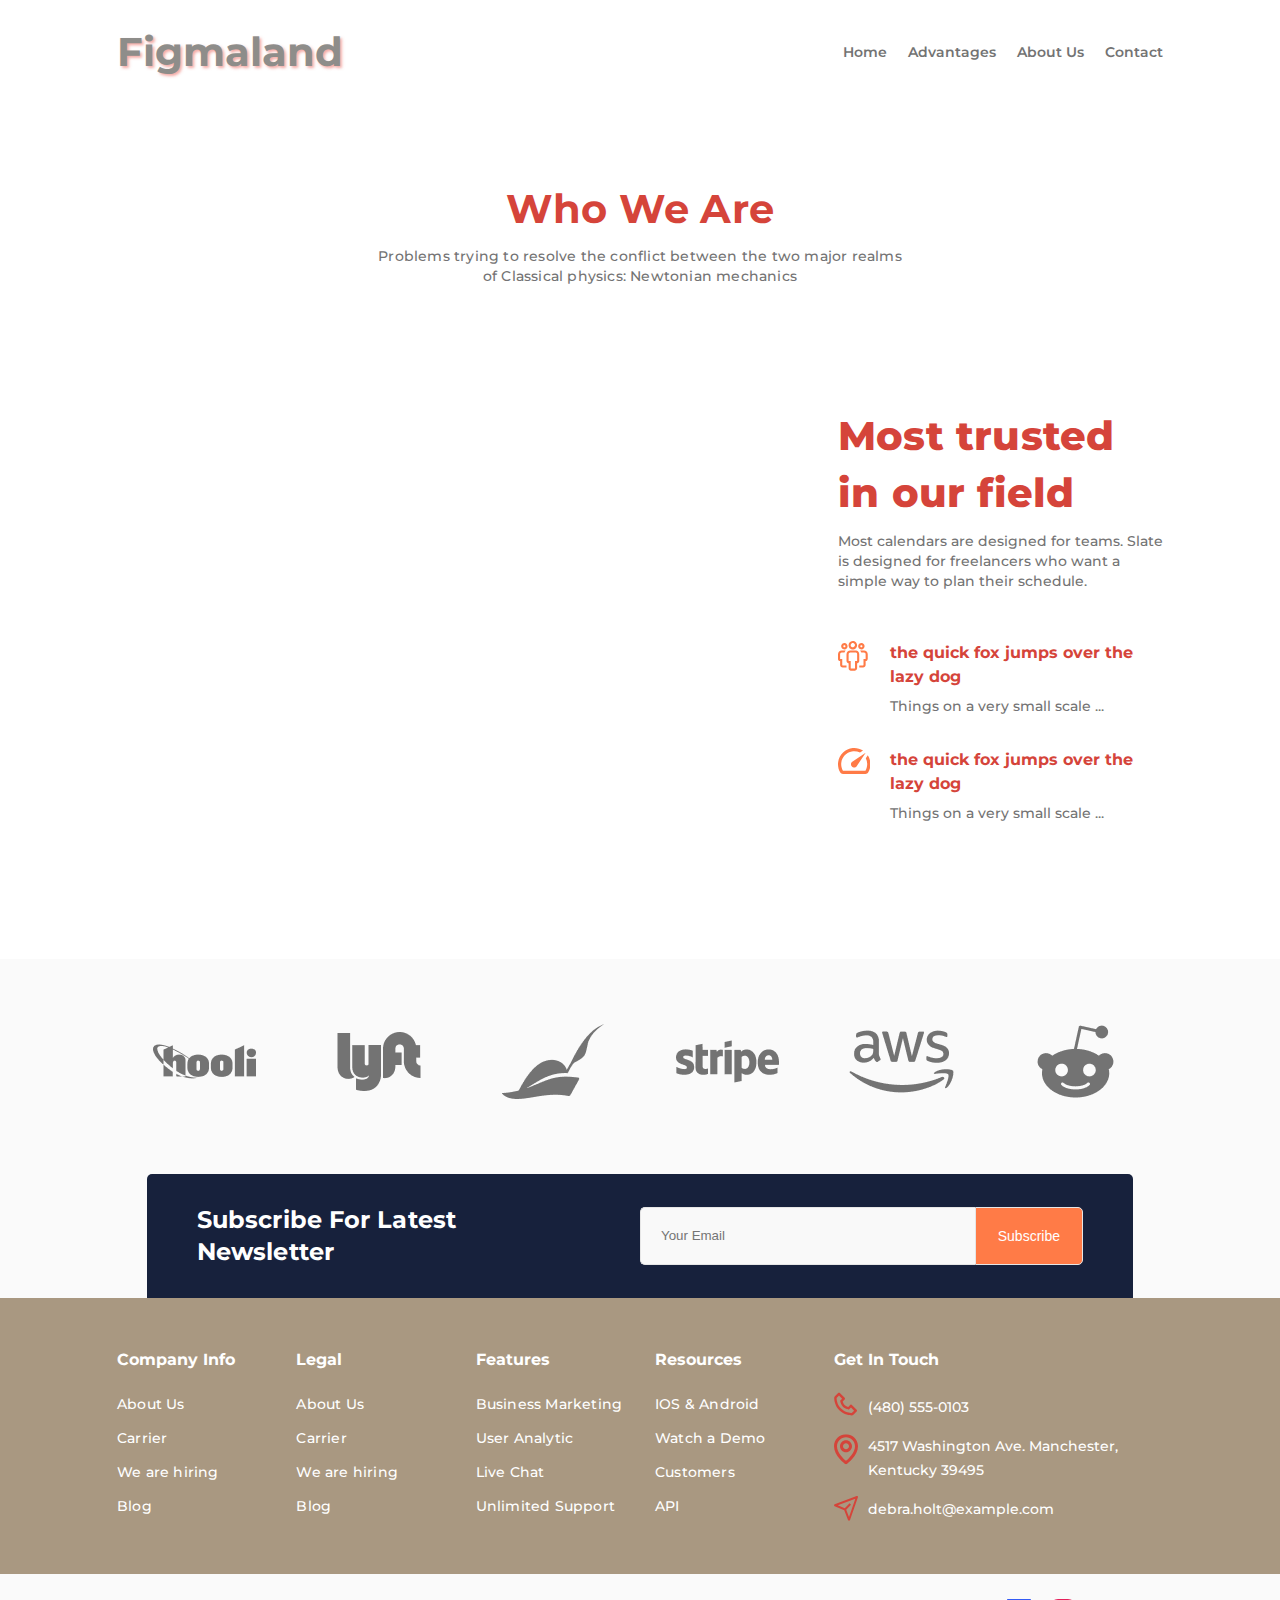
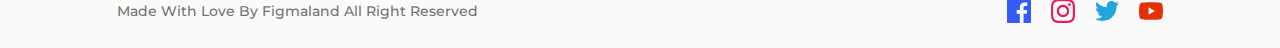
==== about.html @ 844ac3f7 "Add files via upload" ====
<!doctype html>
<html lang="en">
<head>
    <meta charset="UTF-8">
    <meta name="viewport"
          content="width=device-width, initial-scale=1.0">
    <meta http-equiv="X-UA-Compatible" content="ie=edge">
    <link href="https://fonts.googleapis.com/css2?family=Montserrat:wght@400;500;600;700;800&display=swap" rel="stylesheet">
    <link rel="stylesheet" href="css/reset.css">
    <link rel="stylesheet" href="css/style.css">
    <title>Figmaland - About Us</title>
</head>
<body>
    <div class="wrapper">
        <header class="header">
            <div class="header__container _container">
                <a href="index.html" class="header__logo">
                    Figmaland
                </a>
                <nav class="header__menu menu">
                    <ul class="menu__list">
                        <li class="menu__item">
                            <a href="index.html" class="menu__link">Home</a>
                        </li>
                        <li class="menu__item">
                            <a href="advantages.html" class="menu__link">Advantages</a>
                        </li>
                        <li class="menu__item">
                            <a href="about.html" class="menu__link">About Us</a>
                        </li>
                        <li class="menu__item">
                            <a href="contact.html" class="menu__link">Contact</a>
                        </li>
                    </ul>
                </nav>
            </div>
        </header>
        <main class="page">
            <section class="page__whoweare whoweare">
                <div class="whoweare__container _container">
                    <div class="whoweare__header header-block">
                    <h2 class="header-block__title">Who We Are</h2>
                    <div class="header-block__sub-title">
                        Problems trying to resolve the conflict between the two major realms <br>
                        of Classical physics: Newtonian mechanics
                    </div>
                </div>
                    <div class="whoweare__body">
                        <div class="whoweare__video">
                            <iframe width="560" height="315" src="https://www.youtube.com/embed/6fm567YGy5c"
                                    title="YouTube video player" frameborder="0" allow="accelerometer; autoplay;
                                    clipboard-write; encrypted-media; gyroscope; picture-in-picture" allowfullscreen>
                            </iframe>
                        </div>
                        <div class="whoweare__content">
                            <div class="whoweare__top">
                                <h2 class="whoweare__title">
                                    Most trusted in our field
                                </h2>
                                <div class="whoweare__text">
                                    Most calendars are designed for teams. Slate is designed for freelancers
                                    who want a simple way to plan their schedule.
                                </div>
                            </div>
                            <div class="whoweare__items">
                                <div class="whoweare__item item-whoweare">
                                    <div class="item-whoweare__icon">
                                        <img src="img/whoweare/icons/01.svg" alt="Quick fox">
                                    </div>
                                    <div class="item-whoweare__body">
                                        <div class="item-whoweare__title">
                                             the quick fox jumps over the lazy dog
                                         </div>
                                        <div class="item-whoweare__text">
                                            Things on a very small scale ...
                                        </div>
                                    </div>
                                </div>
                                <div class="whoweare__item item-whoweare">
                                    <div class="item-whoweare__icon">
                                        <img src="img/whoweare/icons/02.svg" alt="Quick fox">
                                    </div>
                                    <div class="item-whoweare__body">
                                        <div class="item-whoweare__title">
                                             the quick fox jumps over the lazy dog
                                         </div>
                                        <div class="item-whoweare__text">
                                            Things on a very small scale ...
                                        </div>
                                    </div>
                                </div>
                            </div>
                        </div>
                    </div>
                </div>
            </section>
            <section class="page__clients clients">
                <div class="clients__container _container">
                    <div class="clients__items">
                        <div class="clients__item">
                            <img src="img/clients/01.png" alt="clients">
                        </div>
                        <div class="clients__item">
                            <img src="img/clients/02.png" alt="clients">
                        </div>
                        <div class="clients__item">
                            <img src="img/clients/03.png" alt="clients">
                        </div>
                        <div class="clients__item">
                            <img src="img/clients/04.png" alt="clients">
                        </div>
                        <div class="clients__item">
                            <img src="img/clients/05.png" alt="clients">
                        </div>
                        <div class="clients__item">
                            <img src="img/clients/06.png" alt="clients">
                        </div>
                    </div>
                </div>
            </section>
            <section class="page__subscribe subscribe">
                <div class="subscribe__container _container">
                    <div class="subscribe__body">
                        <h4 class="subscribe__title">Subscribe For Latest Newsletter</h4>
                        <form action="#" class="subscribe__form">
                            <input autocomplete="off" type="email" required name="email" placeholder="Your Email"
                                   class="subscribe__input">
                            <button type="submit" class="subscribe__button">Subscribe</button>
                        </form>
                    </div>
                </div>
            </section>
        </main>
        <footer class="footer">
            <div class="footer__top">
                <div class="footer__main _container">
                    <div class="footer__row">
                        <div class="footer__column">
                        <h5 class="footer__label">Company Info</h5>
                        <nav class="footer__menu menu-footer">
                            <ul class="menu-footer__list">
                               <li class="menu-footer__item">
                                   <a href="#" class="menu-footer__link">About Us</a>
                               </li>
                                <li class="menu-footer__item">
                                   <a href="#" class="menu-footer__link">Carrier</a>
                               </li>
                                <li class="menu-footer__item">
                                   <a href="#" class="menu-footer__link">We are hiring</a>
                               </li>
                                <li class="menu-footer__item">
                                   <a href="#" class="menu-footer__link">Blog</a>
                               </li>
                            </ul>
                        </nav>
                    </div>
                        <div class="footer__column">
                            <h5 class="footer__label">Legal</h5>
                            <nav class="footer__menu menu-footer">
                                <ul class="menu-footer__list">
                                   <li class="menu-footer__item">
                                       <a href="#" class="menu-footer__link">About Us</a>
                                   </li>
                                    <li class="menu-footer__item">
                                       <a href="#" class="menu-footer__link">Carrier</a>
                                   </li>
                                    <li class="menu-footer__item">
                                       <a href="#" class="menu-footer__link">We are hiring</a>
                                   </li>
                                    <li class="menu-footer__item">
                                       <a href="#" class="menu-footer__link">Blog</a>
                                   </li>
                                </ul>
                            </nav>
                        </div>
                        <div class="footer__column">
                            <h5 class="footer__label">Features</h5>
                            <nav class="footer__menu menu-footer">
                                <ul class="menu-footer__list">
                                   <li class="menu-footer__item">
                                       <a href="#" class="menu-footer__link">Business Marketing</a>
                                   </li>
                                    <li class="menu-footer__item">
                                       <a href="#" class="menu-footer__link">User Analytic</a>
                                   </li>
                                    <li class="menu-footer__item">
                                       <a href="#" class="menu-footer__link">Live Chat</a>
                                   </li>
                                    <li class="menu-footer__item">
                                       <a href="#" class="menu-footer__link">Unlimited Support</a>
                                   </li>
                                </ul>
                            </nav>
                        </div>
                        <div class="footer__column">
                            <h5 class="footer__label">Resources</h5>
                            <nav class="footer__menu menu-footer">
                                <ul class="menu-footer__list">
                                   <li class="menu-footer__item">
                                       <a href="#" class="menu-footer__link">IOS & Android</a>
                                   </li>
                                    <li class="menu-footer__item">
                                       <a href="#" class="menu-footer__link">Watch a Demo</a>
                                   </li>
                                    <li class="menu-footer__item">
                                       <a href="#" class="menu-footer__link">Customers</a>
                                   </li>
                                    <li class="menu-footer__item">
                                       <a href="#" class="menu-footer__link">API</a>
                                   </li>
                                </ul>
                            </nav>
                        </div>
                        <div class="footer__column">
                            <h5 class="footer__label">Get In Touch</h5>
                            <div class="footer__contacts contacts-footer">
                                <a href="tel:4805550103" class="contacts-footer__item contacts-footer__item_phone">
                                    (480) 555-0103
                                </a>
                                <a href="#" class="contacts-footer__item contacts-footer__item_map">
                                    4517 Washington Ave. Manchester, Kentucky 39495
                                </a>
                                <a href="mailto:debra.holt@example.com" class="contacts-footer__item contacts-footer__item_email">
                                    debra.holt@example.com
                                </a>
                            </div>
                        </div>
                    </div>
                </div>
            </div>
            <div class="footer__bottom">
                <div class="footer__container _container">
                    <div class="footer__copy">
                        Made With Love By Figmaland All Right Reserved
                    </div>
                    <div class="footer__social social">
                        <a href="#" class="social__item">
                            <img src="img/footer/social/01.svg" alt="facebook">
                        </a>
                        <a href="#" class="social__item">
                            <img src="img/footer/social/02.svg" alt="instagram">
                        </a>
                        <a href="#" class="social__item">
                            <img src="img/footer/social/03.svg" alt="twitter">
                        </a>
                        <a href="#" class="social__item">
                            <img src="img/footer/social/04.svg" alt="youtube">
                        </a>
                    </div>
                </div>
            </div>
        </footer>
    </div>
</body>
</html>
---- css/style.css ----
html, body {
    height: 100%;
    line-height: 1;
    font-size: 14px;
    font-family: Montserrat, sans-serif;
    font-weight: 500;
    background-color: #fafafa;
    color: #d5443a  ;
}

.wrapper {
    min-height: 100%;
    overflow: hidden;
    display: flex;
    flex-direction: column;
}

._container {
    max-width: 1046px;
    padding: 0 15px;
    margin: 0 auto;
    box-sizing: content-box;
}

._ibg {
    position: relative;
}

._ibg img {
    position: absolute;
    width: 100%;
    height: 100%;
    top: 0;
    left: 0;
    object-fit: cover;
}

/* ----------------- HEADER ----------------------- */

.header {
    position: absolute;
    width: 100%;
    left: 0;
    top: 0;
    z-index: 50;
}

.header__container {
    display: flex;
    min-height: 104px;
    align-items: center;
    justify-content: space-between;

}
@media (max-width: 479px) {
    .header__container {
        min-height: 70px;
        flex-direction: column;
        padding-top: 5px;
        justify-content: space-between;
    }
}

.header__logo {
    font-size: 40px;
    font-weight: 700;
    color: #8E8D8A;
    padding: 20px 0;
    width: 350px;
    text-shadow: 2px 2px 3px #e8594f83;
}

.header__logo:hover{
    font-size: 50px;
    color: #E85A4F;
    text-shadow: 2px 2px 3px #8e8d8ab4;
}

.header__menu {
    margin-left: 133px;
}
@media (max-width: 992px) {
    .header__menu {
        margin-left: 80px;
    }
}
@media (max-width: 767px) {
    .header__menu {
        margin-left: 40px;
    }
}
@media (max-width: 479px) {
    .header__menu {
        margin: 0;
    }
}

.menu__list {
    display: flex;
    flex-wrap: wrap;
}

.menu__item:not(:last-child) {
    margin-right: 21px;
}
@media (max-width: 479px) {
    .menu__item:not(:last-child) {
        margin-right: 10px;
    }
}
@media (max-width: 360px) {
    .menu__item {
        text-align: center;
        flex: 0 1 50%;
    }
    .menu__item:not(:last-child) {
        margin-right: 0;
    }
}

.menu__link {
    color: #737373;
    font-weight: 600;
    line-height: calc(24 / 14);
}
.menu__link:hover {
    text-decoration: underline;
}
@media (max-width: 479px) {
    .menu__link {
        font-size: 16px;
    }
}

/* ----------------- PAGE ----------------------- */

.page {
    flex: 1 1 auto;
}

.page_picture{
    background-image: url("img/mainblock/01.jpg");
}

.page__services {
    position: relative;
    z-index: 2;
    margin-top: -111px;
}

.page__clients:not(:last-child) {
    margin-bottom: 10px;
}

/* ----------------- MAIN-BLOCK ----------------------- */

.main-block {
    position: relative;
}

.main-block__body {
    padding: 184px 0 191px 0;
    position: relative;
    
    max-width: 400px;
    z-index: 2;
}
@media (max-width: 992px) {
    .main-block__body {
        padding: 120px 0 191px 0;
    }
}
@media (max-width: 479px) {
    .main-block__body {
        padding: 115px 0 160px 0;
    }
}

.main-block__body > *:not(:last-child) {
    margin-bottom: 35px;
}

.main-block__title {
    font-size: 58px;
    line-height: calc(80 / 58);
    font-weight: 800;
    letter-spacing: 0.2px;
    text-shadow: 2px 2px 3px rgba(63, 55, 55, 0.5);
}
@media (max-width: 479px) {
    .main-block__title {
        font-size: 42px;
    }
}

.main-block__text {
    color: #737373;
    font-size: 20px;
    line-height: calc(30 / 20);
}
@media (max-width: 479px) {
    .main-block__text {
        color: #4c4c4c;
    }
}

.main-block__buttons {
    display: inline-flex;
    flex-wrap: wrap;
    margin: -10px 0;
}

.main-block__button {
    border-radius: 37px;
    display: flex;
    min-height: 48px;
    justify-content: center;
    align-items: center;
    text-align: center;
    padding: 5px 30px;
    font-weight: 700;
    line-height: calc(28 / 14);
    letter-spacing: 0.2px;
    margin: 10px 0;
}
@media (max-width: 479px) {
    .main-block__button {
        flex: 1 1 100%;
    }
}
@media (min-width: 479px) {
    .main-block__button:not(:last-child) {
        margin-right: 10px;
    }
}

.main-block__button_orange {
    background: #E85A4F  ;
    color: #EAE7DC;
}

.main-block__button_orange:hover {
    background-color: #EAE7DC;
    color: #E85A4F;
}

.main-block__button_border {
    color: #EAE7DC;
    border: 1px solid #EAE7DC;
}

.main-block__button_border:hover {
    background-color: #D8C3A5 ;
    color: #fff;
}

.main-block__image {
    position: absolute;
    width: 100%;
    height: 100%;
    top: 0;
    left: 0;

}
@media (max-width: 1300px) {
    .main-block__image img {
        object-position: right;
    }
}

.advantages_picture{
    opacity: 0.6;
    position: absolute;
    width: 100%;
    height: 100%;


}




/* ----------------- SERVICES ----------------------- */

.services__body {
    margin-bottom: 100px;
    margin-top: 30px;
}

@media (min-width: 670px) {
    .services__body {
        display: flex;
        flex-wrap: wrap;
        align-items: center;
        margin-left: -15px;
        margin-right: -15px;
        justify-content: center;
    }
}

.services__column {
    flex: 0 1 33.33%;
    height: 295px;
}
@media (min-width: 670px) {
    .services__column {
        padding: 0 15px;
        max-width: 300px;
    }
}
@media (max-width: 992px) {
    .services__column {
        flex: 0 1 50%;
    }
    .services__column:last-child {
        flex: 1 1 100%;
    }
    .services__column:not(:last-child) {
        margin-bottom: 30px;
    }
}

.services__item {
    height: 100%;
    box-shadow: 12px 13px 10px rgba(0, 0, 0, 0.4);
    background-color: #fff;
    padding: 35px;
    border-radius: 10px;
    border: 3px solid #D8C3A5;
}
@media (max-width: 479px) {
    .services__item {
        padding: 25px;
    }
}

.item-service > *:not(:last-child) {
    margin-bottom: 10px;
}

.item-service__title {
    font-weight: 700;
    font-size: 24px;
    letter-spacing: 0.1px;
    line-height: calc(32 / 24);
    color:#D8C3A5;
}

.item-service_green {
    background-color: #8E8D8A ;
}

.item-service_green .item-service__text {
    color: #fff;
}

.item-service__text {
    color: #737373;
    line-height: calc(20 / 14);
}

/* ----------------- HEADER-BLOCK ----------------------- */

.header-block {
    text-align: center;
    line-height: calc(57 / 40);
    letter-spacing: 0.2px;
}

.header-block__title {
    font-weight: 700;
    font-size: 40px;
}
.header-block__title:not(:last-child) {
    margin-bottom: 10px;
}

.header-block__sub-title {
    color: #737373;
}

/* ----------------- ADVANTAGES ----------------------- */

.advantages {
    padding-top: 180px;
    position: relative;
}
@media (max-width: 992px) {
    .advantages {
        padding-top: 180px;
    }
}

.advantages__header {
    margin-top: 100px;
}

.advantages__body {
    display: flex;
    flex-wrap: wrap;
    margin: 150px -15px -30px;
    justify-content: space-around;

}

.advantages__column {
    padding: 0 15px;
    margin-bottom: 30px;
    flex: 0 1 25%;
    height: 241px;
}
@media (max-width: 1020px) {
    .advantages__column {
        flex: 0 1 50%;
    }
}
@media (max-width: 560px) {
    .advantages__column {
        flex: 0 1 100%;
    }
}

.advantages__item {
    border: 4px solid #a99881;
    padding: 30px;
    font-weight: 700;
    text-align: center;
    border-radius: 10PX;
    height: 241px;
}
.advantages__item > *:not(:last-child) {
    margin-bottom: 10px;
}

.advantages__icon {
    height: 48px;
    display: flex;
    align-items: flex-end;
    justify-content: center;
}

.advantages__value {
    font-size: 40px;
    line-height: calc(57 / 40);
}

.advantages__text {
    color: #737373;
    font-size: 16px;
    letter-spacing: 0.1px;
    line-height: calc(24 / 16);
}

/* ----------------- PRACTICE ----------------------- */

.practice {
    padding: 125px 0 80px 0;
}

.practice__header {
    margin-bottom: 45px;
}

.practice__body {
    margin: 0 -20px;
    padding-bottom: 30px;
    display: flex;
    flex-wrap: wrap;
}

.practice__column {
    padding: 0 20px;
    margin-bottom: 30px;
    flex: 0 1 25%;
}
@media (max-width: 1040px) {
    .practice__column {
        flex: 0 1 50%;
    }
}
@media (max-width: 630px) {
    .practice__column {
        flex: 0 1 100%;
    }
}

.item-practice {
    background-color: #fff;
    height: 100%;
    display: flex;
    flex-direction: column;
}

.item-practice__content {
    padding: 30px;
    flex: 1 1 auto;
}

.item-practice__link {
    color: inherit;
    display: inline-block;
}
.item-practice__link:hover {
    text-decoration: underline;
}
.item-practice__link:not(:last-child) {
    margin-bottom: 15px;
}

.item-practice__title {
    letter-spacing: 0.1px;
    font-size: 16px;
    font-weight: 700;
    line-height: calc(24 / 16);
}

.item-practice__text {
    color: #737373;
    line-height: calc(20 / 14);
}

.item-practice__image {
    display: block;
    padding-bottom: 60%;
}

/* ----------------- WHO WE ARE ----------------------- */

.whoweare {
    background-color: #fff;
    padding: 180px 0 130px 0;
}
@media (max-width: 767px) {
    .whoweare {
        padding: 180px 0 80px 0;
    }
}

.whoweare__header {
    margin-bottom: 100px;
}

.whoweare__body {
    display: flex;
    align-items: flex-start;
}
@media (max-width: 950px) {
    .whoweare__body {
        flex-direction: column-reverse;
        align-items: stretch;
    }
}

.whoweare__video {
    flex: 0 0 calc(600 / 1046 * 100%);
    padding-bottom: calc(442 / 1046 * 100%);
    position: relative;
}

.whoweare__video iframe {
    position: absolute;
    width: 100%;
    height: 100%;
    top: 0;
    left: 0;
    object-fit: cover;
}
@media (max-width: 950px) {
    .whoweare__video {
        padding-bottom: calc(315 / 560 * 100%);
    }

    .whoweare__video:not(:last-child) {
        margin-top: 50px;
    }
}


.whoweare__content {
    flex: 1 1 auto;
    padding: 20px 0 0 121px;
}
@media (max-width: 1080px) {
    .whoweare__content {
        padding: 0 0 0 50px;
    }
}
@media (max-width: 950px) {
    .whoweare__content {
        padding: 0;
    }
}

.whoweare__top:not(:last-child) {
    margin-bottom: 50px;
}

.whoweare__title {
    font-weight: 800;
    font-size: 40px;
    letter-spacing: 0.2px;
    line-height: calc(57 / 40);
}
.whoweare__title:not(:last-child) {
    margin-bottom: 10px;
}
@media (max-width: 950px) {
    .whoweare__title {
        font-size: 28px;
    }
}

.whoweare__text {
    color: #737373;
    line-height: calc(20 / 14);
}

.item-whoweare {
    display: flex;
}

.item-whoweare:not(:last-child) {
    margin-bottom: 30px;
}

.item-whoweare__icon {
    flex: 0 0 32px;
}

.item-whoweare__body {
    flex: 1 1 auto;
    padding-left: 20px;
}

.item-whoweare__title {
    font-weight: 700;
    font-size: 16px;
    line-height: calc(24 / 16);
}

.item-whoweare__title:not(:last-child) {
    margin-bottom: 5px;
}

.item-whoweare__text {
    color: #737373;
    line-height: calc(24 / 14);
}

/* ----------------- CLIENTS ----------------------- */

.clients {
    padding: 50px 0;
}

.clients__items {
    display: flex;
    align-items: center;
    justify-content: center;
    flex-wrap: wrap;
}

.clients__item {
    flex: 0 1 16.667%;
    padding: 15px;
    text-align: center;
    min-width: 140px;
}

.clients__item img {
    max-width: 100%;
}

/* ----------------- SUBSCRIBE ----------------------- */

.subscribe__body {
    padding: 30px 50px;
    align-items: center;
    background: #17213C;
    border-radius: 5px 5px 0 0;
}
@media (min-width: 1070px) {
    .subscribe__body {
        margin: 0 30px;
    }
}

.subscribe__title {
    color: #fff;
    font-size: 24px;
    line-height: calc(32 / 24);
    font-weight: 700;
    letter-spacing: 0.1px;
}
@media (min-width: 810px) {
    .subscribe__body {
        display: flex;
        justify-content: space-between;
    }
    .subscribe__title {
        max-width: 266px;
    }
}
@media (max-width: 810px) {
    .subscribe__body {
        margin: 0 -15px;
        padding: 20px 15px;
    }
    .subscribe__title {
        margin-bottom: 20px;
    }
}

.subscribe__form {
    flex: 0 1 50%;
    display: flex;
    align-items: center;
}

.subscribe__input {
    width: 100%;
    flex: 1 1 auto;
    min-height: 58px;
    padding: 0 20px;
    color: #737373;
    background: #F9F9F9;
    border: 1px solid #E6E6E6;
    border-right: 0;
    border-radius: 5px 0 0 5px;
}
.subscribe__input:focus {
    color: #000;
}

.subscribe__button {
    background: #FF7B47;
    color: #fff;
    font-size: 14px;
    line-height: calc(28 / 14);
    border: 1px solid #E6E6E6;
    border-radius: 0 5px 5px 0;
    display: flex;
    min-height: 58px;
    justify-content: center;
    align-items: center;
    padding: 0 22px;
    transition: all 0.3s ease 0s;
}
.subscribe__button:hover {
    cursor: pointer;
    color: #FF7B47;
    border: 1px solid #FF7B47;
    background: #fff;
}

/* ----------------- GET IN TOUCH ----------------------- */

.getintouch {
    padding: 180px 0 130px 0;
}
@media (max-width: 992px) {
    .getintouch {
        padding: 180px 0 40px 0;
    }
}

.getintouch__header {
    margin-bottom: 80px;
}

.getintouch__items {
    margin: 0 -15px;
}

@media (min-width: 992px) {
    .getintouch__items {
        margin: 0;
        display: flex;
        align-items: center;
    }
}

.getintouch__item {
    flex: 0 1 33.333%;
}

.item-getintouch {
    display: flex;
    flex-direction: column;
    justify-content: center;
    align-items: center;
    background-color: #fff;
    padding: 50px 15px;
}

.item-getintouch_active {
    padding: 80px 15px;
    color: #fff;
    background: #252B42;
}
@media (max-width: 992px) {
    .item-getintouch_active {
        padding: 50px 15px;
    }
}

.item-getintouch > *:not(:last-child) {
    margin-bottom: 15px;
}

.item-getintouch__emails {
    display: flex;
    flex-direction: column;
    justify-content: center;
    align-items: center;
}

.item-getintouch__email {
    color: inherit;
    font-weight: 600;
    line-height: calc(24 / 14);
}

.item-getintouch__email:hover {
    text-decoration: underline;
}

.item-getintouch__label {
    font-weight: 700;
    font-size: 16px;
    line-height: calc(24 / 16);
}

.item-getintouch__button {
    min-height: 44px;
    line-height: calc(24 / 14);
    padding: 5px 20px;
    border: 1px solid #FF7B47;
    border-radius: 5px;
    color: #FF7B47;
    font-weight: 600;
    display: flex;
    justify-content: center;
    align-items: center;
    text-align: center;
    transition: all 0.3s ease 0s;
}
.item-getintouch__button:hover {
    color: #fff;
    background-color: #FF7B47;
}

.item-getintouch_active .item-getintouch__button {
    color: #fff;
    border: 1px solid #fff;
}

.item-getintouch_active .item-getintouch__button:hover {
    color: #252B42;
    background-color: #fff;
}

/* ----------------- CONTACT ----------------------- */

.contact {
    background-color: #fff;
    padding: 42px 0;
}

.contact__content {
    padding: 0 0 20px 0;
}

@media (min-width: 768px) {
    .contact__body {
        display: flex;
        align-items: center;
        justify-content: space-between;
    }
    .contact__content {
        padding: 0 20px 0 0;
    }
}

.contact__title {
    font-weight: 700;
    letter-spacing: 0.1px;
    font-size: 24px;
    line-height: calc(32 / 24);
    padding-right: 20px;
}
.contact__title:not(:last-child) {
    margin-bottom: 10px;
}

.contact__text {
    color: #737373;
    line-height: calc(24 / 14);
}

.contact__button {
    min-height: 58px;
    padding: 5px 40px;
    font-weight: 700;
    display: flex;
    justify-content: center;
    align-items: center;
    text-align: center;
    background: #FF7B47;
    color: #fff;
    border-radius: 5px;
    border: 1px solid #FF7B47;
    transition: all 0.3s ease 0s;
}
.contact__button:hover {
    color: #FF7B47;
    background: #fff;
    cursor: pointer;
}

/* ----------------- FOOTER ----------------------- */

.footer__top {
    background: #a99881;
    padding: 35px 0;
}

.footer__row {
    display: flex;
    flex-wrap: wrap;
    margin: 0 -15px;
}

.footer__column {
    padding: 15px 15px;
    flex: 0 1 16.667%;
}
.footer__column:last-child {
    flex: 0 1 33.334%;
}
@media (max-width: 992px) {
    .footer__column {
        flex: 0 1 25%;
    }
    .footer__column:last-child {
        flex: 0 1 100%;
    }
}
@media (max-width: 767px) {
    .footer__column {
        flex: 0 1 50%;
    }
    .footer__column:last-child {
        flex: 0 1 100%;
    }
}

.footer__label {
    color: #fff;
    font-weight: 700;
    font-size: 16px;
    line-height: calc(24 / 16);
    margin-bottom: 20px;
}

.menu-footer__item:not(:last-child) {
    margin-bottom: 10px;
}

.menu-footer__link {
    color: #fff;
    display: inline-block;
    line-height: calc(24 / 14);
    letter-spacing: 0.2px;
}
.menu-footer__link:hover {
    text-decoration: underline;
}

.contacts-footer {
    display: flex;
    flex-direction: column;
}

.contacts-footer__item {
    padding-left: 34px;
    color: #fff;
    line-height: calc(24 / 14);
    display: flex;
    align-items: center;
    min-height: 30px;
}
.contacts-footer__item:hover {
    text-decoration: underline;
}
.contacts-footer__item:not(:last-child) {
    margin-bottom: 12px;
}

.contacts-footer__item_phone {
    background: url("../img/footer/icons/01.svg") 0 0 no-repeat;
}

.contacts-footer__item_map {
    background: url("../img/footer/icons/02.svg") 0 0 no-repeat;
}

.contacts-footer__item_email {
    background: url("../img/footer/icons/03.svg") 0 0 no-repeat;
}

.footer__bottom {
    padding: 25px 0;
}

.footer__container {
    display: flex;
    justify-content: space-between;
    align-items: center;
}

.footer__copy {
    color: #737373;
    line-height: calc(24 / 14);
}
@media (max-width: 767px) {
    .footer__container {
        flex-direction: column;
    }
    .footer__copy {
        flex-direction: column;
        margin-bottom: 15px;
        text-align: center;
    }
}

.social {
    display: flex;
    align-items: center;
}

.social__item:not(:last-child) {
    margin-right: 20px;
}
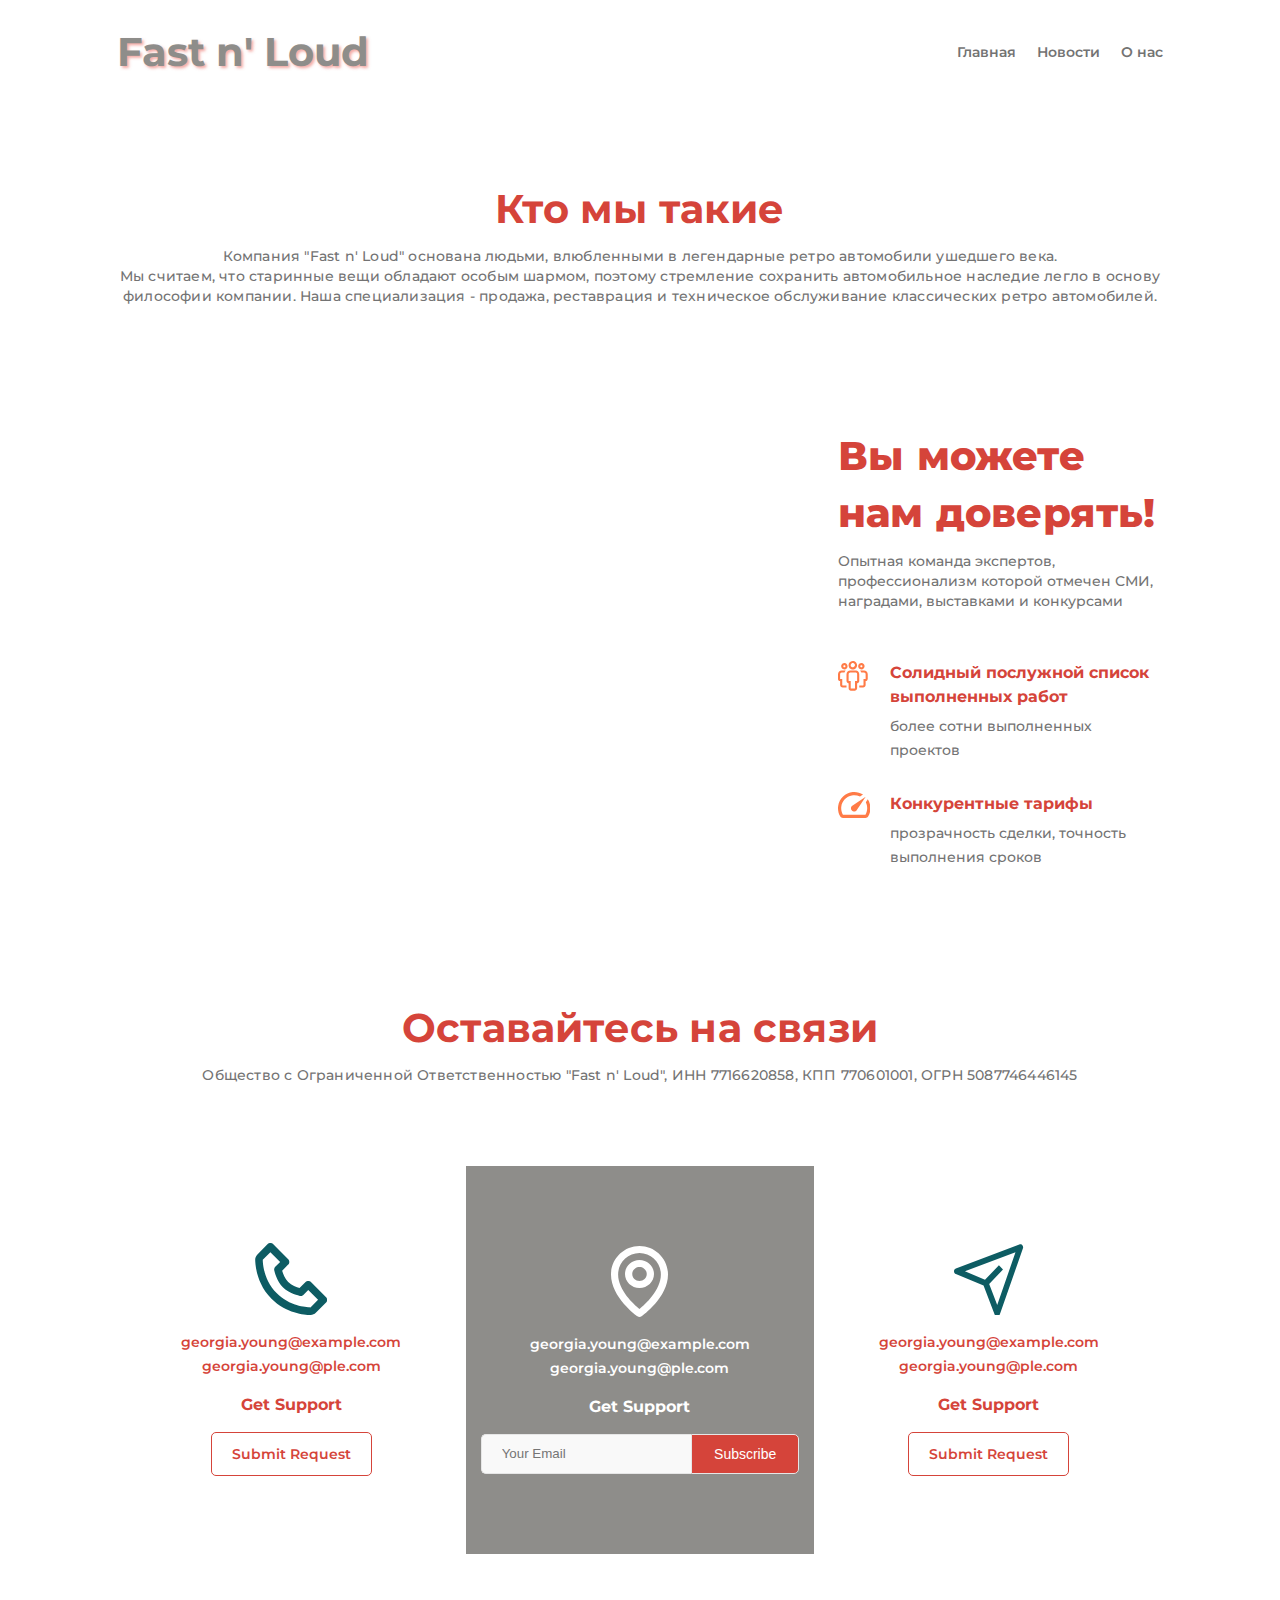
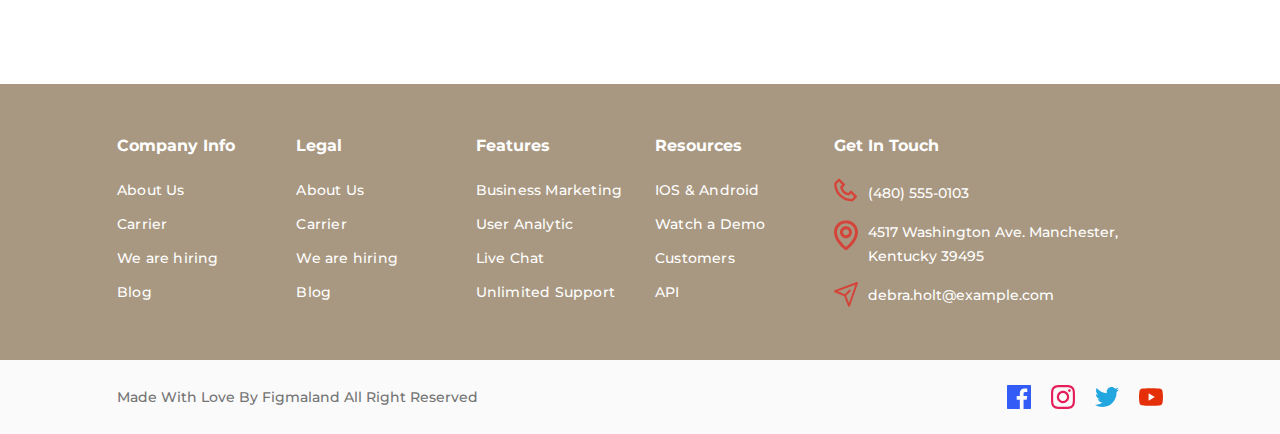
==== commit 3eb123df: "Add files via upload" ====
--- a/about.html
+++ b/about.html
@@ -8,28 +8,25 @@
     <link href="https://fonts.googleapis.com/css2?family=Montserrat:wght@400;500;600;700;800&display=swap" rel="stylesheet">
     <link rel="stylesheet" href="css/reset.css">
     <link rel="stylesheet" href="css/style.css">
-    <title>Figmaland - About Us</title>
+    <title>Fast n' Loud - About Us</title>
 </head>
 <body>
     <div class="wrapper">
         <header class="header">
             <div class="header__container _container">
                 <a href="index.html" class="header__logo">
-                    Figmaland
+                    Fast n' Loud
                 </a>
                 <nav class="header__menu menu">
                     <ul class="menu__list">
                         <li class="menu__item">
-                            <a href="index.html" class="menu__link">Home</a>
+                            <a href="index.html" class="menu__link">Главная</a>
                         </li>
                         <li class="menu__item">
-                            <a href="advantages.html" class="menu__link">Advantages</a>
+                            <a href="advantages.html" class="menu__link">Новости</a>
                         </li>
                         <li class="menu__item">
-                            <a href="about.html" class="menu__link">About Us</a>
-                        </li>
-                        <li class="menu__item">
-                            <a href="contact.html" class="menu__link">Contact</a>
+                            <a href="about.html" class="menu__link">О нас</a>
                         </li>
                     </ul>
                 </nav>
@@ -39,15 +36,16 @@
             <section class="page__whoweare whoweare">
                 <div class="whoweare__container _container">
                     <div class="whoweare__header header-block">
-                    <h2 class="header-block__title">Who We Are</h2>
+                    <h2 class="header-block__title">Кто мы такие</h2>
                     <div class="header-block__sub-title">
-                        Problems trying to resolve the conflict between the two major realms <br>
-                        of Classical physics: Newtonian mechanics
+                        Компания "Fast n' Loud" основана людьми, влюбленными в легендарные ретро автомобили ушедшего века.<br> Мы считаем, что старинные вещи обладают особым шармом, поэтому стремление сохранить автомобильное наследие легло в основу философии компании. Наша специализация - продажа, реставрация и техническое обслуживание классических ретро автомобилей.
+  
+
                     </div>
                 </div>
                     <div class="whoweare__body">
                         <div class="whoweare__video">
-                            <iframe width="560" height="315" src="https://www.youtube.com/embed/6fm567YGy5c"
+                            <iframe width="560" height="315" src="https://www.youtube.com/embed/tU_KvQkrL_k"
                                     title="YouTube video player" frameborder="0" allow="accelerometer; autoplay;
                                     clipboard-write; encrypted-media; gyroscope; picture-in-picture" allowfullscreen>
                             </iframe>
@@ -55,11 +53,10 @@
                         <div class="whoweare__content">
                             <div class="whoweare__top">
                                 <h2 class="whoweare__title">
-                                    Most trusted in our field
+                                    Вы можете нам доверять!
                                 </h2>
                                 <div class="whoweare__text">
-                                    Most calendars are designed for teams. Slate is designed for freelancers
-                                    who want a simple way to plan their schedule.
+                                    Опытная команда экспертов, профессионализм которой отмечен СМИ, наградами, выставками и конкурсами
                                 </div>
                             </div>
                             <div class="whoweare__items">
@@ -69,10 +66,9 @@
                                     </div>
                                     <div class="item-whoweare__body">
                                         <div class="item-whoweare__title">
-                                             the quick fox jumps over the lazy dog
-                                         </div>
+                                            Солидный послужной список выполненных работ                                         </div>
                                         <div class="item-whoweare__text">
-                                            Things on a very small scale ...
+                                            более сотни выполненных проектов
                                         </div>
                                     </div>
                                 </div>
@@ -82,10 +78,10 @@
                                     </div>
                                     <div class="item-whoweare__body">
                                         <div class="item-whoweare__title">
-                                             the quick fox jumps over the lazy dog
+                                            Конкурентные тарифы
                                          </div>
                                         <div class="item-whoweare__text">
-                                            Things on a very small scale ...
+                                            прозрачность сделки, точность выполнения сроков
                                         </div>
                                     </div>
                                 </div>
@@ -94,39 +90,65 @@
                     </div>
                 </div>
             </section>
-            <section class="page__clients clients">
-                <div class="clients__container _container">
-                    <div class="clients__items">
-                        <div class="clients__item">
-                            <img src="img/clients/01.png" alt="clients">
-                        </div>
-                        <div class="clients__item">
-                            <img src="img/clients/02.png" alt="clients">
-                        </div>
-                        <div class="clients__item">
-                            <img src="img/clients/03.png" alt="clients">
-                        </div>
-                        <div class="clients__item">
-                            <img src="img/clients/04.png" alt="clients">
-                        </div>
-                        <div class="clients__item">
-                            <img src="img/clients/05.png" alt="clients">
-                        </div>
-                        <div class="clients__item">
-                            <img src="img/clients/06.png" alt="clients">
-                        </div>
-                    </div>
-                </div>
-            </section>
-            <section class="page__subscribe subscribe">
-                <div class="subscribe__container _container">
-                    <div class="subscribe__body">
-                        <h4 class="subscribe__title">Subscribe For Latest Newsletter</h4>
-                        <form action="#" class="subscribe__form">
-                            <input autocomplete="off" type="email" required name="email" placeholder="Your Email"
-                                   class="subscribe__input">
-                            <button type="submit" class="subscribe__button">Subscribe</button>
-                        </form>
+            <section class="page__getintouch getintouch">
+                <div class="getintouch__container _container">
+                    <div class="getintouch__header header-block">
+                    <h2 class="header-block__title">Оставайтесь на связи</h2>
+                    <div class="header-block__sub-title">
+                        Общество с Ограниченной Ответственностью  "Fast n' Loud", ИНН 7716620858, КПП 770601001, ОГРН 5087746446145
+
+                    </div>
+                </div>
+                    <div class="getintouch__items">
+                        <div class="getintouch__item item-getintouch">
+                            <div class="item-getintouch__icon">
+                                <img src="img/getintouch/01.svg" alt="getintouch">
+                            </div>
+                            <div class="item-getintouch__emails">
+                                <a href="mailto:georgia.young@example.com" class="item-getintouch__email">
+                                    georgia.young@example.com
+                                </a>
+                                <a href="mailto:georgia.young@ple.com" class="item-getintouch__email">
+                                    georgia.young@ple.com
+                                </a>
+                            </div>
+                            <div class="item-getintouch__label">Get Support</div>
+                            <a href="#" class="item-getintouch__button">Submit Request</a>
+                        </div>
+                        <div class="getintouch__item item-getintouch item-getintouch_active">
+                            <div class="item-getintouch__icon">
+                                <img src="img/getintouch/02.svg" alt="getintouch">
+                            </div>
+                            <div class="item-getintouch__emails">
+                                <a href="mailto:georgia.young@example.com" class="item-getintouch__email">
+                                    georgia.young@example.com
+                                </a>
+                                <a href="mailto:georgia.young@ple.com" class="item-getintouch__email">
+                                    georgia.young@ple.com
+                                </a>
+                            </div>
+                            <div class="item-getintouch__label">Get Support</div>
+                            <form action="#" class="subscribe__form">
+                                <input autocomplete="off" type="email" required name="email" placeholder="Your Email"
+                                       class="subscribe__input">
+                                <button type="submit" class="subscribe__button">Subscribe</button>
+                            </form>
+                        </div>
+                        <div class="getintouch__item item-getintouch">
+                            <div class="item-getintouch__icon">
+                                <img src="img/getintouch/03.svg" alt="getintouch">
+                            </div>
+                            <div class="item-getintouch__emails">
+                                <a href="mailto:georgia.young@example.com" class="item-getintouch__email">
+                                    georgia.young@example.com
+                                </a>
+                                <a href="mailto:georgia.young@ple.com" class="item-getintouch__email">
+                                    georgia.young@ple.com
+                                </a>
+                            </div>
+                            <div class="item-getintouch__label">Get Support</div>
+                            <a href="#" class="item-getintouch__button">Submit Request</a>
+                        </div>
                     </div>
                 </div>
             </section>
--- a/css/style.css
+++ b/css/style.css
@@ -138,10 +138,6 @@
     flex: 1 1 auto;
 }
 
-.page_picture{
-    background-image: url("img/mainblock/01.jpg");
-}
-
 .page__services {
     position: relative;
     z-index: 2;
@@ -271,10 +267,13 @@
 .advantages_picture{
     opacity: 0.6;
     position: absolute;
-    width: 100%;
-    height: 100%;
-
-
+
+
+}
+
+.advanteges_img{
+        height: 100vh;
+        width: 100vw;
 }
 
 
@@ -384,6 +383,8 @@
 .advantages {
     padding-top: 180px;
     position: relative;
+    height: 100vh;
+    width: 100vw;
 }
 @media (max-width: 992px) {
     .advantages {
@@ -391,9 +392,7 @@
     }
 }
 
-.advantages__header {
-    margin-top: 100px;
-}
+
 
 .advantages__body {
     display: flex;
@@ -451,10 +450,15 @@
     line-height: calc(24 / 16);
 }
 
+.advantages_container{
+    position: relative;
+}
+
 /* ----------------- PRACTICE ----------------------- */
 
 .practice {
     padding: 125px 0 80px 0;
+    position: relative;
 }
 
 .practice__header {
@@ -718,9 +722,9 @@
 }
 
 .subscribe__input {
-    width: 100%;
+    width: 30%;
     flex: 1 1 auto;
-    min-height: 58px;
+    min-height: 40px;
     padding: 0 20px;
     color: #737373;
     background: #F9F9F9;
@@ -733,14 +737,14 @@
 }
 
 .subscribe__button {
-    background: #FF7B47;
+    background: #d5443a;
     color: #fff;
     font-size: 14px;
     line-height: calc(28 / 14);
     border: 1px solid #E6E6E6;
     border-radius: 0 5px 5px 0;
     display: flex;
-    min-height: 58px;
+    min-height: 40px;
     justify-content: center;
     align-items: center;
     padding: 0 22px;
@@ -748,19 +752,20 @@
 }
 .subscribe__button:hover {
     cursor: pointer;
-    color: #FF7B47;
-    border: 1px solid #FF7B47;
+    color: #d5443a;
+    border: 1px solid #d5443a;
     background: #fff;
 }
 
 /* ----------------- GET IN TOUCH ----------------------- */
 
 .getintouch {
-    padding: 180px 0 130px 0;
+    padding: 0 0 130px 0;
+    background-color: #fff;
 }
 @media (max-width: 992px) {
     .getintouch {
-        padding: 180px 0 40px 0;
+        padding: 0 0 40px 0;
     }
 }
 
@@ -796,7 +801,7 @@
 .item-getintouch_active {
     padding: 80px 15px;
     color: #fff;
-    background: #252B42;
+    background: #8E8D8A;
 }
 @media (max-width: 992px) {
     .item-getintouch_active {
@@ -835,9 +840,9 @@
     min-height: 44px;
     line-height: calc(24 / 14);
     padding: 5px 20px;
-    border: 1px solid #FF7B47;
+    border: 1px solid #d5443a;
     border-radius: 5px;
-    color: #FF7B47;
+    color: #d5443a;
     font-weight: 600;
     display: flex;
     justify-content: center;
@@ -847,7 +852,7 @@
 }
 .item-getintouch__button:hover {
     color: #fff;
-    background-color: #FF7B47;
+    background-color: #d5443a;
 }
 
 .item-getintouch_active .item-getintouch__button {
@@ -856,7 +861,7 @@
 }
 
 .item-getintouch_active .item-getintouch__button:hover {
-    color: #252B42;
+    color: #d5443a;
     background-color: #fff;
 }
 
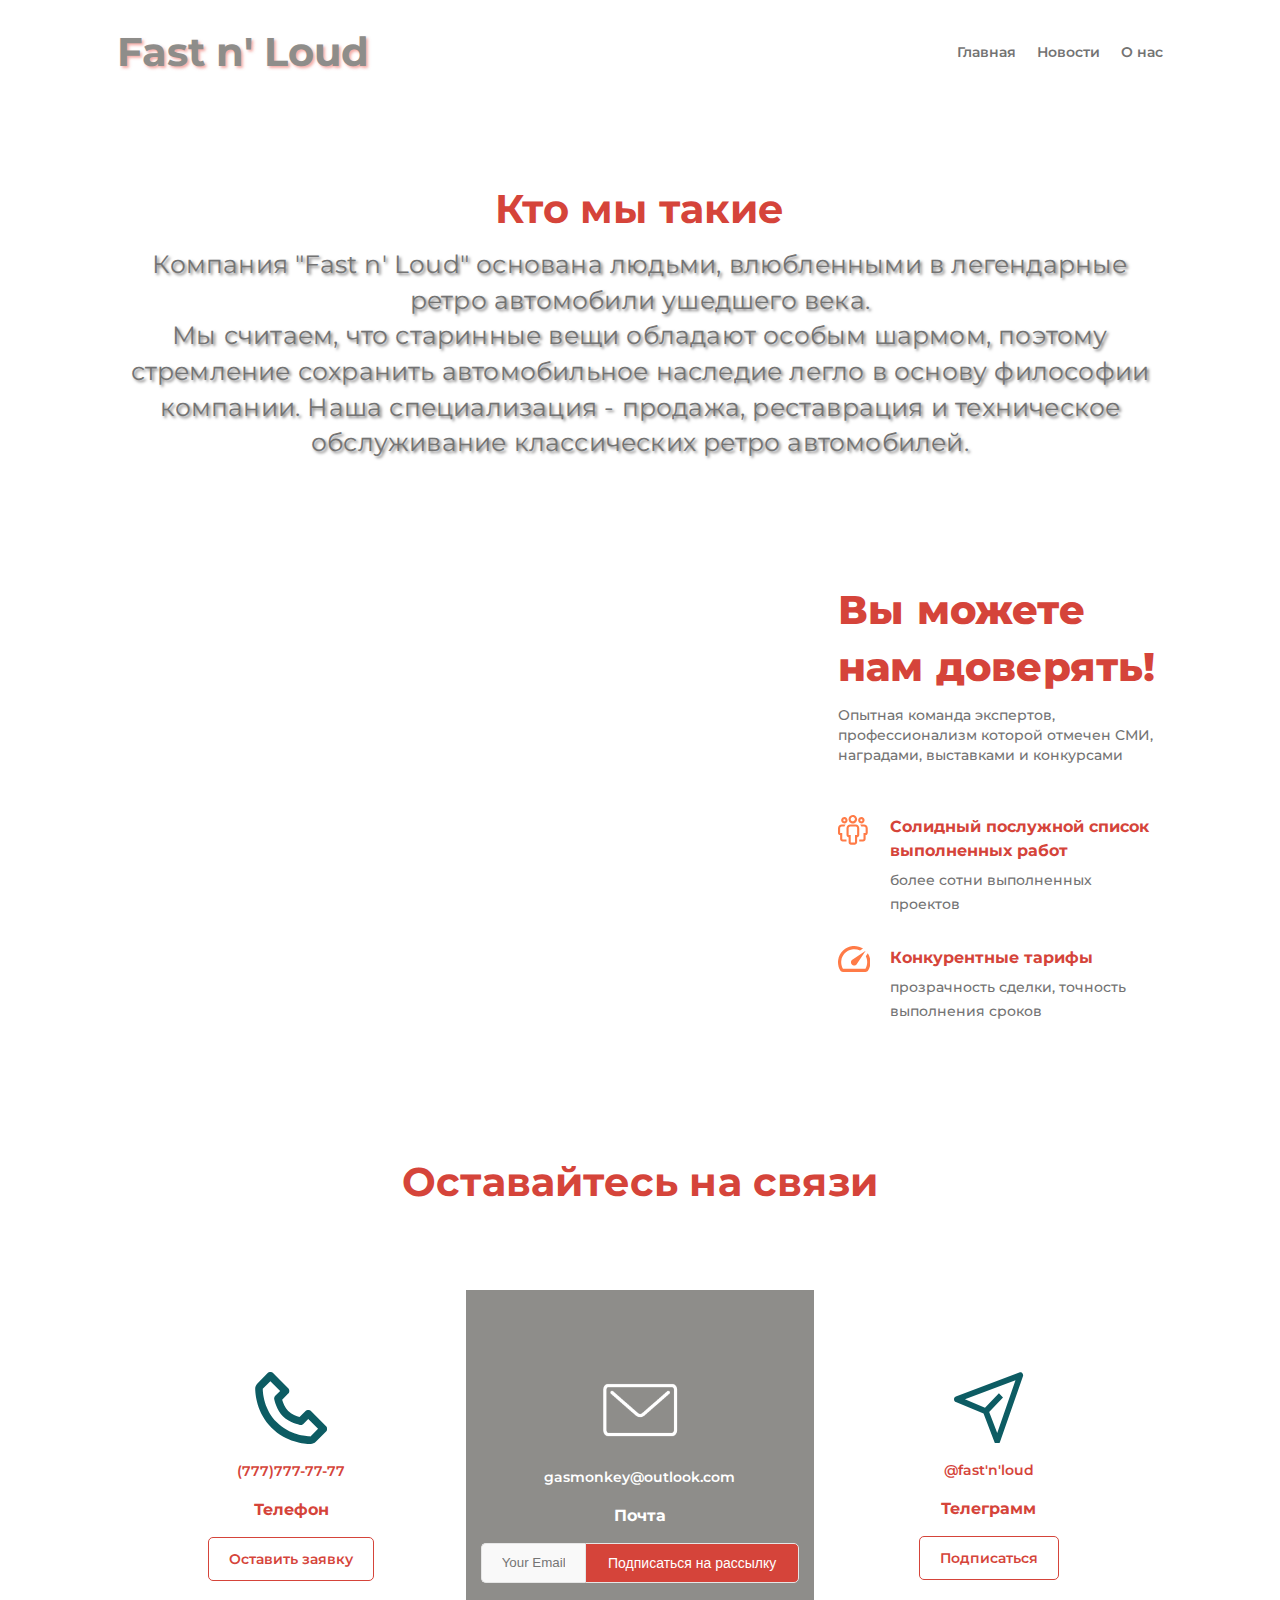
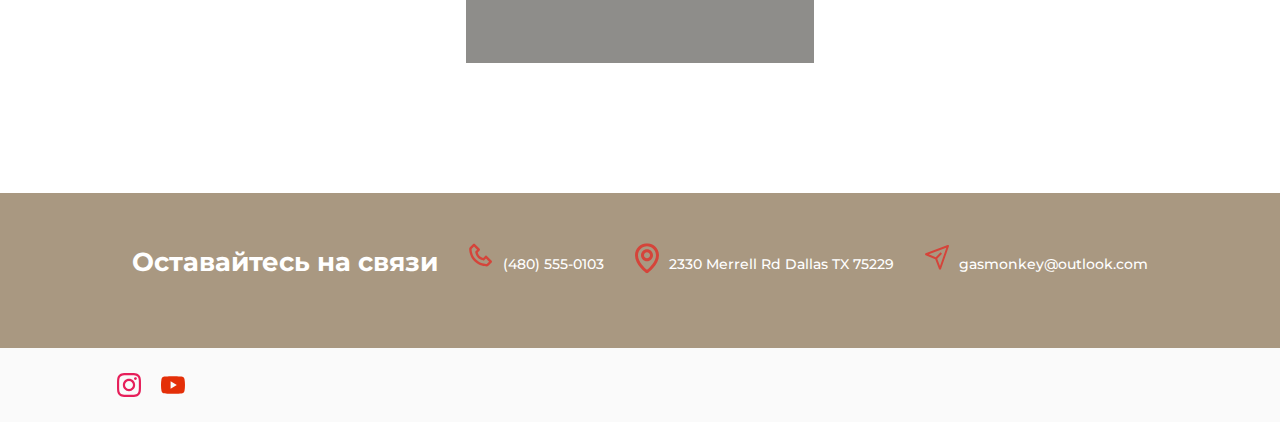
==== commit fe060919: "Add files via upload" ====
--- a/about.html
+++ b/about.html
@@ -94,10 +94,7 @@
                 <div class="getintouch__container _container">
                     <div class="getintouch__header header-block">
                     <h2 class="header-block__title">Оставайтесь на связи</h2>
-                    <div class="header-block__sub-title">
-                        Общество с Ограниченной Ответственностью  "Fast n' Loud", ИНН 7716620858, КПП 770601001, ОГРН 5087746446145
-
-                    </div>
+                   
                 </div>
                     <div class="getintouch__items">
                         <div class="getintouch__item item-getintouch">
@@ -106,32 +103,28 @@
                             </div>
                             <div class="item-getintouch__emails">
                                 <a href="mailto:georgia.young@example.com" class="item-getintouch__email">
-                                    georgia.young@example.com
+                                    (777)777-77-77
                                 </a>
-                                <a href="mailto:georgia.young@ple.com" class="item-getintouch__email">
-                                    georgia.young@ple.com
-                                </a>
+                                
                             </div>
-                            <div class="item-getintouch__label">Get Support</div>
-                            <a href="#" class="item-getintouch__button">Submit Request</a>
+                            <div class="item-getintouch__label">Телефон</div>
+                            <a href="#" class="item-getintouch__button">Оставить заявку</a>
                         </div>
                         <div class="getintouch__item item-getintouch item-getintouch_active">
                             <div class="item-getintouch__icon">
-                                <img src="img/getintouch/02.svg" alt="getintouch">
+                                <img src="img/getintouch/02.png" width="80px" alt="getintouch">
                             </div>
                             <div class="item-getintouch__emails">
                                 <a href="mailto:georgia.young@example.com" class="item-getintouch__email">
-                                    georgia.young@example.com
+                                    gasmonkey@outlook.com
                                 </a>
-                                <a href="mailto:georgia.young@ple.com" class="item-getintouch__email">
-                                    georgia.young@ple.com
-                                </a>
+                                
                             </div>
-                            <div class="item-getintouch__label">Get Support</div>
+                            <div class="item-getintouch__label">Почта</div>
                             <form action="#" class="subscribe__form">
                                 <input autocomplete="off" type="email" required name="email" placeholder="Your Email"
                                        class="subscribe__input">
-                                <button type="submit" class="subscribe__button">Subscribe</button>
+                                <button type="submit" class="subscribe__button">Подписаться на рассылку</button>
                             </form>
                         </div>
                         <div class="getintouch__item item-getintouch">
@@ -140,14 +133,12 @@
                             </div>
                             <div class="item-getintouch__emails">
                                 <a href="mailto:georgia.young@example.com" class="item-getintouch__email">
-                                    georgia.young@example.com
+                                    @fast'n'loud
                                 </a>
-                                <a href="mailto:georgia.young@ple.com" class="item-getintouch__email">
-                                    georgia.young@ple.com
-                                </a>
+                               
                             </div>
-                            <div class="item-getintouch__label">Get Support</div>
-                            <a href="#" class="item-getintouch__button">Submit Request</a>
+                            <div class="item-getintouch__label">Телеграмм</div>
+                            <a href="#" class="item-getintouch__button">Подписаться</a>
                         </div>
                     </div>
                 </div>
@@ -155,117 +146,30 @@
         </main>
         <footer class="footer">
             <div class="footer__top">
-                <div class="footer__main _container">
-                    <div class="footer__row">
+                <div class="footer__main _container">  
                         <div class="footer__column">
-                        <h5 class="footer__label">Company Info</h5>
-                        <nav class="footer__menu menu-footer">
-                            <ul class="menu-footer__list">
-                               <li class="menu-footer__item">
-                                   <a href="#" class="menu-footer__link">About Us</a>
-                               </li>
-                                <li class="menu-footer__item">
-                                   <a href="#" class="menu-footer__link">Carrier</a>
-                               </li>
-                                <li class="menu-footer__item">
-                                   <a href="#" class="menu-footer__link">We are hiring</a>
-                               </li>
-                                <li class="menu-footer__item">
-                                   <a href="#" class="menu-footer__link">Blog</a>
-                               </li>
-                            </ul>
-                        </nav>
-                    </div>
-                        <div class="footer__column">
-                            <h5 class="footer__label">Legal</h5>
-                            <nav class="footer__menu menu-footer">
-                                <ul class="menu-footer__list">
-                                   <li class="menu-footer__item">
-                                       <a href="#" class="menu-footer__link">About Us</a>
-                                   </li>
-                                    <li class="menu-footer__item">
-                                       <a href="#" class="menu-footer__link">Carrier</a>
-                                   </li>
-                                    <li class="menu-footer__item">
-                                       <a href="#" class="menu-footer__link">We are hiring</a>
-                                   </li>
-                                    <li class="menu-footer__item">
-                                       <a href="#" class="menu-footer__link">Blog</a>
-                                   </li>
-                                </ul>
-                            </nav>
-                        </div>
-                        <div class="footer__column">
-                            <h5 class="footer__label">Features</h5>
-                            <nav class="footer__menu menu-footer">
-                                <ul class="menu-footer__list">
-                                   <li class="menu-footer__item">
-                                       <a href="#" class="menu-footer__link">Business Marketing</a>
-                                   </li>
-                                    <li class="menu-footer__item">
-                                       <a href="#" class="menu-footer__link">User Analytic</a>
-                                   </li>
-                                    <li class="menu-footer__item">
-                                       <a href="#" class="menu-footer__link">Live Chat</a>
-                                   </li>
-                                    <li class="menu-footer__item">
-                                       <a href="#" class="menu-footer__link">Unlimited Support</a>
-                                   </li>
-                                </ul>
-                            </nav>
-                        </div>
-                        <div class="footer__column">
-                            <h5 class="footer__label">Resources</h5>
-                            <nav class="footer__menu menu-footer">
-                                <ul class="menu-footer__list">
-                                   <li class="menu-footer__item">
-                                       <a href="#" class="menu-footer__link">IOS & Android</a>
-                                   </li>
-                                    <li class="menu-footer__item">
-                                       <a href="#" class="menu-footer__link">Watch a Demo</a>
-                                   </li>
-                                    <li class="menu-footer__item">
-                                       <a href="#" class="menu-footer__link">Customers</a>
-                                   </li>
-                                    <li class="menu-footer__item">
-                                       <a href="#" class="menu-footer__link">API</a>
-                                   </li>
-                                </ul>
-                            </nav>
-                        </div>
-                        <div class="footer__column">
-                            <h5 class="footer__label">Get In Touch</h5>
-                            <div class="footer__contacts contacts-footer">
+                            <h5 class="footer__label">Оставайтесь на связи</h5>
                                 <a href="tel:4805550103" class="contacts-footer__item contacts-footer__item_phone">
                                     (480) 555-0103
                                 </a>
                                 <a href="#" class="contacts-footer__item contacts-footer__item_map">
-                                    4517 Washington Ave. Manchester, Kentucky 39495
+                                    2330 Merrell Rd Dallas TX 75229
                                 </a>
                                 <a href="mailto:debra.holt@example.com" class="contacts-footer__item contacts-footer__item_email">
-                                    debra.holt@example.com
+                                    gasmonkey@outlook.com
                                 </a>
-                            </div>
                         </div>
                     </div>
                 </div>
             </div>
             <div class="footer__bottom">
                 <div class="footer__container _container">
-                    <div class="footer__copy">
-                        Made With Love By Figmaland All Right Reserved
-                    </div>
+                   
                     <div class="footer__social social">
-                        <a href="#" class="social__item">
-                            <img src="img/footer/social/01.svg" alt="facebook">
-                        </a>
-                        <a href="#" class="social__item">
+                        <a href="https://instagram.com/fastnloudtv?igshid=YmMyMTA2M2Y=" class="social__item">
                             <img src="img/footer/social/02.svg" alt="instagram">
                         </a>
-                        <a href="#" class="social__item">
-                            <img src="img/footer/social/03.svg" alt="twitter">
-                        </a>
-                        <a href="#" class="social__item">
+                        <a href="https://youtube.com/playlist?list=PLvQkHJi9WIlIyWTVkwfJz4u_F5uiVviSV" class="social__item">
                             <img src="img/footer/social/04.svg" alt="youtube">
                         </a>
                     </div>
--- a/css/style.css
+++ b/css/style.css
@@ -375,16 +375,20 @@
 }
 
 .header-block__sub-title {
+    font-size: 25px;
+    font-weight: 400;
+    text-shadow: 2px 2px 3px #05010083;
     color: #737373;
 }
 
 /* ----------------- ADVANTAGES ----------------------- */
 
 .advantages {
-    padding-top: 180px;
+    padding-top: 100px;
     position: relative;
     height: 100vh;
     width: 100vw;
+    box-sizing: border-box;
 }
 @media (max-width: 992px) {
     .advantages {
@@ -397,7 +401,7 @@
 .advantages__body {
     display: flex;
     flex-wrap: wrap;
-    margin: 150px -15px -30px;
+    margin: 100px -15px -30px;
     justify-content: space-around;
 
 }
@@ -444,7 +448,7 @@
 }
 
 .advantages__text {
-    color: #737373;
+    color: #ffffff;
     font-size: 16px;
     letter-spacing: 0.1px;
     line-height: calc(24 / 16);
@@ -475,7 +479,8 @@
 .practice__column {
     padding: 0 20px;
     margin-bottom: 30px;
-    flex: 0 1 25%;
+    flex: 0 1 50%;
+
 }
 @media (max-width: 1040px) {
     .practice__column {
@@ -937,8 +942,10 @@
 }
 
 .footer__column {
-    padding: 15px 15px;
-    flex: 0 1 16.667%;
+    padding: 15px 15px;  
+    display: flex;
+    justify-content: space-between;
+    
 }
 .footer__column:last-child {
     flex: 0 1 33.334%;
@@ -963,9 +970,9 @@
 .footer__label {
     color: #fff;
     font-weight: 700;
-    font-size: 16px;
+    font-size: 26px;
     line-height: calc(24 / 16);
-    margin-bottom: 20px;
+    margin-bottom: 16px;
 }
 
 .menu-footer__item:not(:last-child) {
@@ -984,7 +991,8 @@
 
 .contacts-footer {
     display: flex;
-    flex-direction: column;
+    flex-direction: row;
+align-items: stretch;
 }
 
 .contacts-footer__item {
@@ -998,7 +1006,7 @@
 .contacts-footer__item:hover {
     text-decoration: underline;
 }
-.contacts-footer__item:not(:last-child) {
+.contacts-footer__item{
     margin-bottom: 12px;
 }
 
